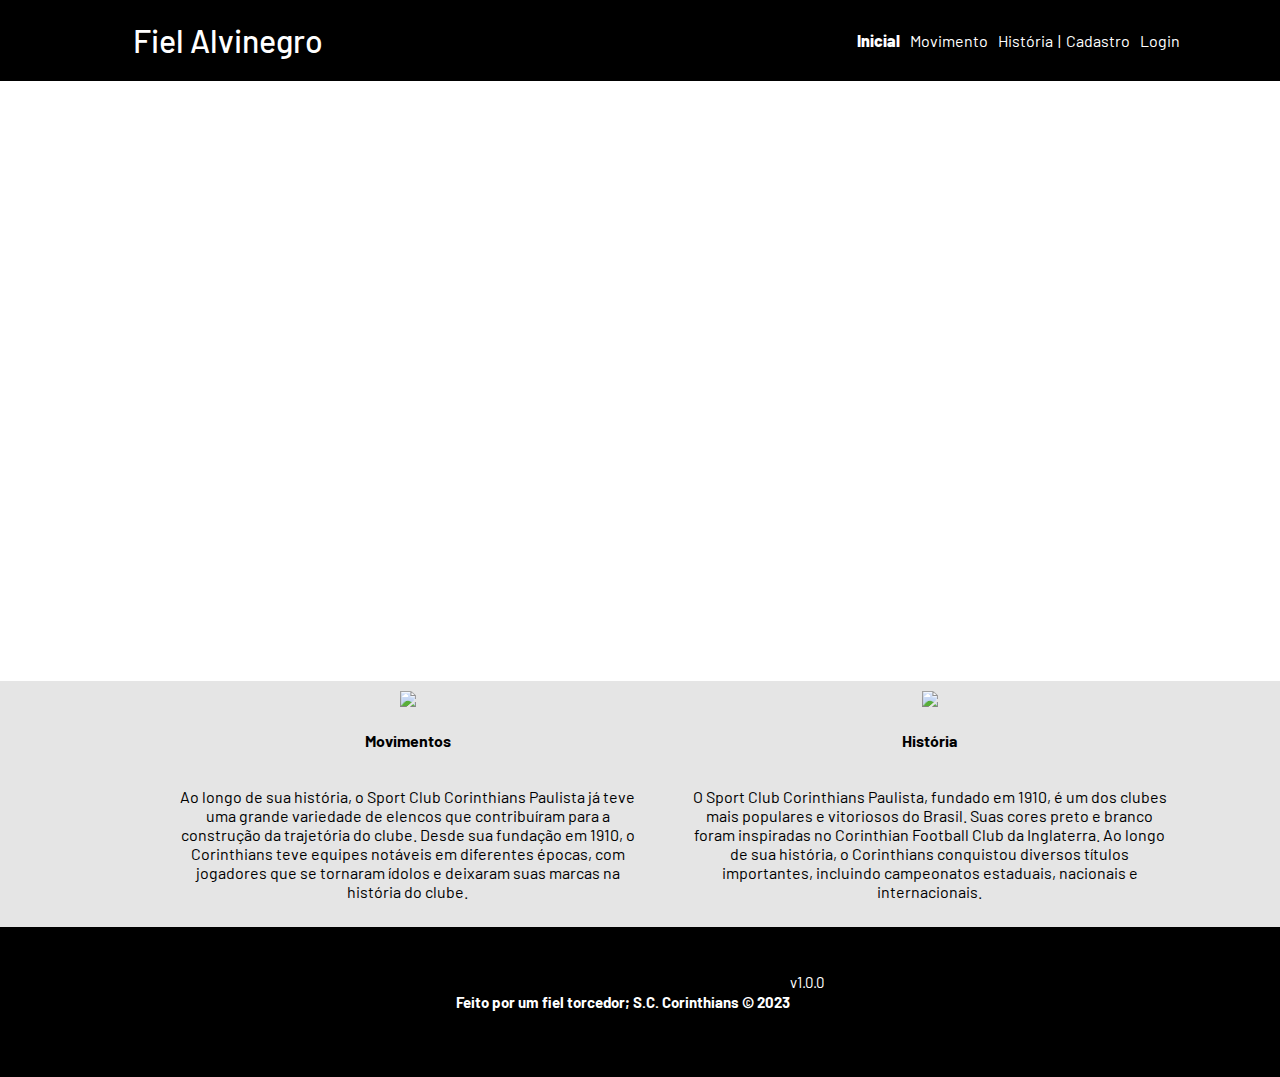
==== site/public/index.html @ 588ba4a6 "adicionando api" ====
<!DOCTYPE html>
<html lang="en">

<head>
    <meta charset="UTF-8">
    <meta http-equiv="X-UA-Compatible" content="IE=edge">
    <meta name="viewport" content="width=device-width, initial-scale=1.0">

    <title>Fiel Alvinegro | Página Inicial</title>

    <link rel="icon" href="imgs/corinthians-100-logo-71E44445D2-seeklogo.com.png">
    <link rel="stylesheet" href="./css/style.css">
    <link rel="preconnect" href="https://fonts.gstatic.com">
    <!-- <link
        href="https://fonts.googleapis.com/css2?family=Exo+2:ital,wght@0,100;0,200;0,300;0,400;0,500;0,600;0,700;0,800;0,900;1,100;1,200;1,300;1,400;1,500;1,600;1,700;1,800;1,900&display=swap"
        rel="stylesheet"> -->
</head>

<body>
    <div class="header">
      <div class="container">
        <h1 class="titulo"><a href="index.html"><img id="logo" src="imgs/Corinthians_Paulista_1916-19.png" alt="" width="50px">Fiel Alvinegro</a> <img id="logo2" src="imgs/download.png" alt=""></h1>
        <ul class="navbar">
          <li class="agora">
            <a href="index.html">Inicial</a>
          </li>
          <li>
            <a href="mov.html">Movimento</a>
          </li>
          <li>
            <a href="hist.html">História</a>
          </li>
          <li>|</li>
          <li>
            <a href="cadastro.html">Cadastro</a>
          </li>
          <li>
            <a href="login.html">Login</a>
          </li>
        </ul>
      </div>
    </div>
  
    <div class="banner">
      <div class="container">
        <p>"O Corinthians não é só um time e uma torcida, é um estado de espírito."<br><br>Socrates, Doutor.</p><br>
        <!-- frases aleatorias -->
        
        <p>
      </div>
    </div>
    <div class="social">
      <div class="container">
        <div class="boxes">
          <div class="box">
            <div class="imagem"><a href="mov.html"><img src="imgs/Corinthians_Paulista_1916-19.png"></a></div>
            <a href="mov.html" style="text-decoration: none;
            color: black;"><h4>Movimentos</h4></a>
            <p>Ao longo de sua história, o Sport Club Corinthians Paulista já teve uma grande variedade de elencos que contribuíram para a construção da trajetória do clube. Desde sua fundação em 1910, o Corinthians teve equipes notáveis em diferentes épocas, com jogadores que se tornaram ídolos e deixaram suas marcas na história do clube.</p>
          </div>
          <div class="box">
            
          </div>
          <div class="box">
            <div class="imagem"><a href="mov.html"><img src="imgs/logo-corinthians-256.png"></a></div>
            <a href="hist.html" style="text-decoration: none;
            color: black;"><h4>História</h4></a>
            <p>O Sport Club Corinthians Paulista, fundado em 1910, é um dos clubes mais populares e vitoriosos do Brasil. Suas cores preto e branco foram inspiradas no Corinthian Football Club da Inglaterra. Ao longo de sua história, o Corinthians conquistou diversos títulos importantes, incluindo campeonatos estaduais, nacionais e internacionais.</p>
          </div>
        </div>
      </div>
    </div>
    
    <div class="footer">
      <div class="container">
        <h4>Feito por um fiel torcedor; S.C. Corinthians &copy; 2023</h4>
        <span class="version">v1.0.0</span>
      </div>
    </div>
  </body>

</html>
---- site/public/css/style.css ----
@import url('https://fonts.googleapis.com/css2?family=Barlow:ital,wght@0,100;0,200;0,300;0,400;0,500;0,600;0,700;0,800;0,900;1,100;1,200;1,300;1,400;1,500;1,600;1,700;1,800;1,900&display=swap');

  body {
    margin: 0;
    padding: 0;
    font-family: 'Barlow', "Segoe UI", Tahoma, Geneva, Verdana, sans-serif;

  }

  .container {
    width: 80%;
    margin: auto;
    display: flex;
  }

  .header {
    background-color: black;
    border-bottom: 0px;
  }

  .header .container {
    justify-content: space-between;
  }

  .header a {
    text-decoration: none;
    color: white;
    margin: 5px;
  }

  #logo {
    position: relative;
    right: 20px;
    top: 10px;
  }

  #logo2 {
    position: relative;
    all: 5px;
    width: 250px;
    left: 200px;
  }

  .agora {
    font-weight: 800;
  }

  .navbar {
    width: 300px;
    display: flex;
    align-items: center;
    justify-content: space-between;
    list-style: none;
    color: white;
  }


  .titulo {
    color: white;
    width: fit-content;
    font-weight: 500;
  }


  /* BANNER */
  html {
    overflow-x: hidden;
  }

  .banner {
    height: fit-content;
    padding: 100px 0;
    background-image: url("../imgs/16069300642b8dec786a8cdf5889309995733b54d4.jpg");
    background-size: cover;
  }

  .banner .container {
    height: 400px;
    font-size: 36px;
    justify-content: center;
    align-items: center;
  }

  .tamanho-conteudo {
    height: fit-content !important;
  }

  .banner p {
    color: #fff;
    width: 50%;
    margin: 0;
    padding: 0;
    width: 280px;
    font-size: 36px;
    position: relative;
    right: 350px;
  }

  .banner .container span {
    font-weight: 800;
  }

  /* missao visao valores */

  .social {
    background-color: #e5e5e5;
    display: flex;
  }

  .social .container {
    justify-content: center;
  }

  .box img {
    width: 170px;
  }

.imagem img:hover{
  width: 180px;
  transition: 1s;
}

  .social .container .boxes {
    position: relative;
    display: flex;
    left: 30px;

  }

  .social p {
    text-align: center;
  }

  .box {
    margin: 10px;
    display: flex;
    flex-direction: column;
    align-items: center;
  }

  /* FOOTER */

  .footer {
    background-color: black;
    height: 150px;
    color: white;
    display: flex;
    font-size: 15px;
  }

  .footer .container {
    justify-content: center;
    text-align: center;
  }

  .footer .container .version {
    font-size: 15px;
  }
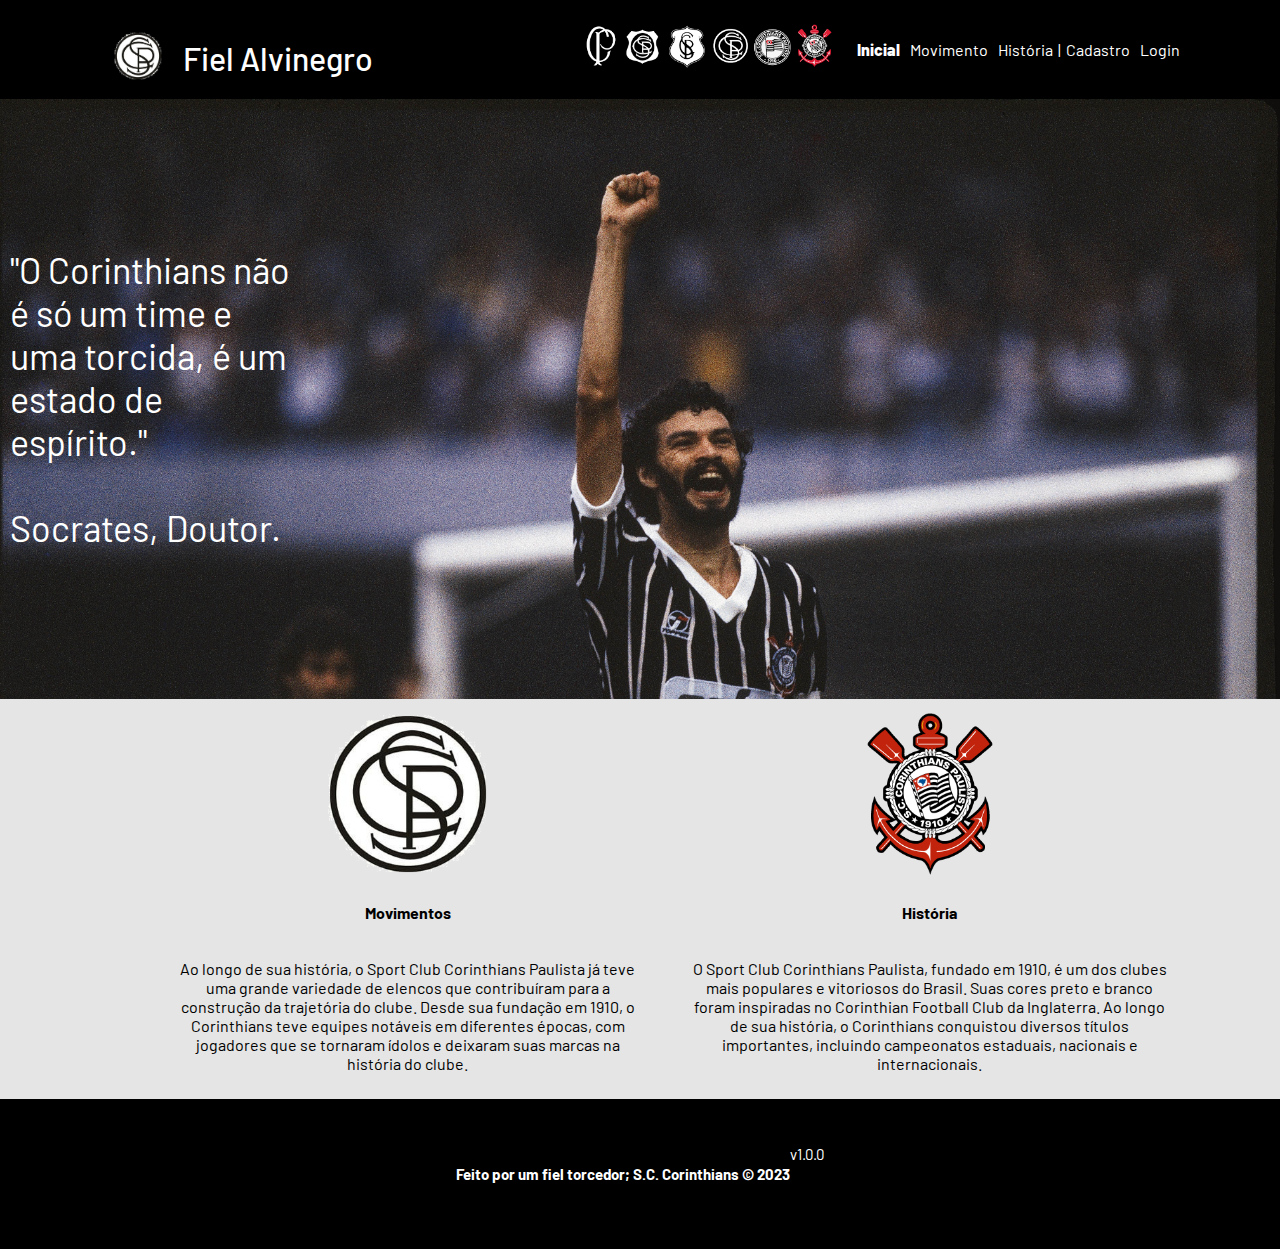
==== commit 35eadc2d: "implementando api" ====
--- a/site/public/index.html
+++ b/site/public/index.html
@@ -8,7 +8,7 @@
 
     <title>Fiel Alvinegro | Página Inicial</title>
 
-    <link rel="icon" href="imgs/corinthians-100-logo-71E44445D2-seeklogo.com.png">
+    <link rel="icon" href="assets/imgs/logo.png">
     <link rel="stylesheet" href="./css/style.css">
     <link rel="preconnect" href="https://fonts.gstatic.com">
     <!-- <link
@@ -19,7 +19,7 @@
 <body>
     <div class="header">
       <div class="container">
-        <h1 class="titulo"><a href="index.html"><img id="logo" src="imgs/Corinthians_Paulista_1916-19.png" alt="" width="50px">Fiel Alvinegro</a> <img id="logo2" src="imgs/download.png" alt=""></h1>
+        <h1 class="titulo"><a href="index.html"><img id="logo" src="assets/imgs/logo2.png" alt="" width="50px">Fiel Alvinegro</a> <img id="logo2" src="assets/imgs/logo3.png" alt=""></h1>
         <ul class="navbar">
           <li class="agora">
             <a href="index.html">Inicial</a>
@@ -53,7 +53,7 @@
       <div class="container">
         <div class="boxes">
           <div class="box">
-            <div class="imagem"><a href="mov.html"><img src="imgs/Corinthians_Paulista_1916-19.png"></a></div>
+            <div class="imagem"><a href="mov.html"><img src="assets/imgs/logo2.png"></a></div>
             <a href="mov.html" style="text-decoration: none;
             color: black;"><h4>Movimentos</h4></a>
             <p>Ao longo de sua história, o Sport Club Corinthians Paulista já teve uma grande variedade de elencos que contribuíram para a construção da trajetória do clube. Desde sua fundação em 1910, o Corinthians teve equipes notáveis em diferentes épocas, com jogadores que se tornaram ídolos e deixaram suas marcas na história do clube.</p>
@@ -62,7 +62,7 @@
             
           </div>
           <div class="box">
-            <div class="imagem"><a href="mov.html"><img src="imgs/logo-corinthians-256.png"></a></div>
+            <div class="imagem"><a href="mov.html"><img src="assets/imgs/atual.png"></a></div>
             <a href="hist.html" style="text-decoration: none;
             color: black;"><h4>História</h4></a>
             <p>O Sport Club Corinthians Paulista, fundado em 1910, é um dos clubes mais populares e vitoriosos do Brasil. Suas cores preto e branco foram inspiradas no Corinthian Football Club da Inglaterra. Ao longo de sua história, o Corinthians conquistou diversos títulos importantes, incluindo campeonatos estaduais, nacionais e internacionais.</p>
@@ -79,4 +79,5 @@
     </div>
   </body>
 
-</html>+</html>
+
--- a/site/public/css/style.css
+++ b/site/public/css/style.css
@@ -70,7 +70,7 @@
   .banner {
     height: fit-content;
     padding: 100px 0;
-    background-image: url("../imgs/16069300642b8dec786a8cdf5889309995733b54d4.jpg");
+    background-image: url("../assets/imgs/socrates.jpg");
     background-size: cover;
   }
 
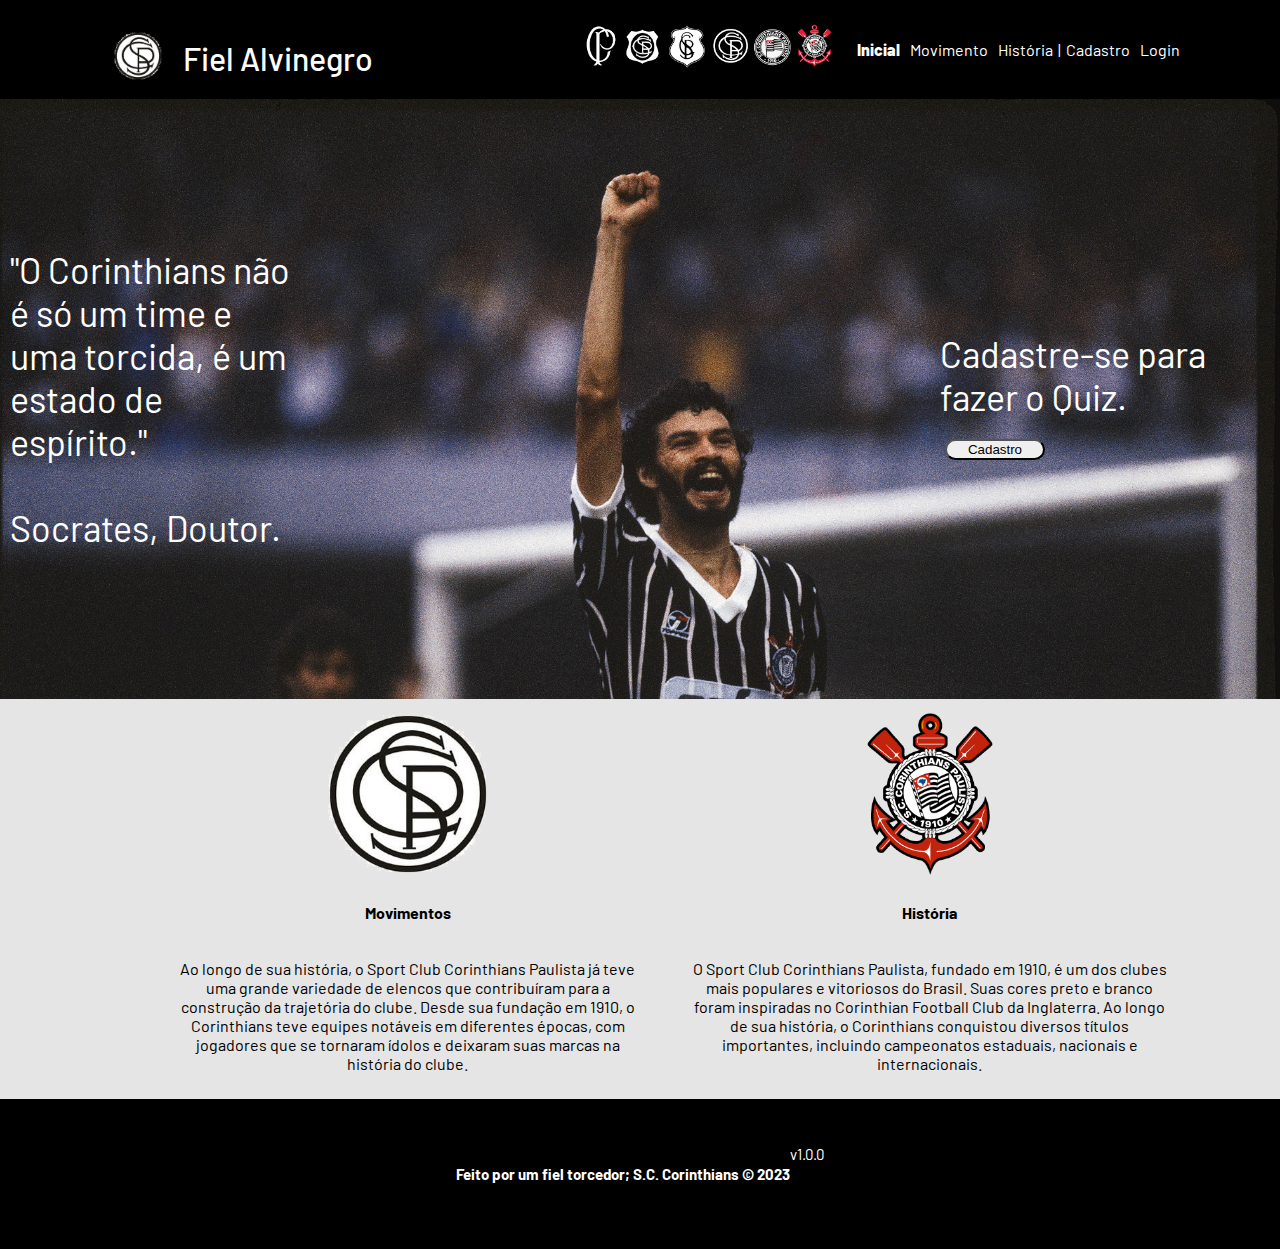
==== commit 41f98211: "atualizando dash" ====
--- a/site/public/index.html
+++ b/site/public/index.html
@@ -45,8 +45,8 @@
       <div class="container">
         <p>"O Corinthians não é só um time e uma torcida, é um estado de espírito."<br><br>Socrates, Doutor.</p><br>
         <!-- frases aleatorias -->
+        <div class="cadastro"><p id="p2">Cadastre-se para fazer o Quiz. <button><a href="cadastro.html">Cadastro</a></button></p></div>
         
-        <p>
       </div>
     </div>
     <div class="social">
--- a/site/public/css/style.css
+++ b/site/public/css/style.css
@@ -66,6 +66,25 @@
   html {
     overflow-x: hidden;
   }
+
+.banner .container .cadastro{
+  position: relative;
+  left: 650px;
+}
+
+.banner .container .cadastro button{
+  border-radius: 25px;
+  width: 100px; 
+  text-decoration: none;
+  color: white;
+  margin: 5px;
+}
+
+.banner .container .cadastro button a{
+  text-decoration: none;
+  color: black;
+  margin: 5px;
+}
 
   .banner {
     height: fit-content;
